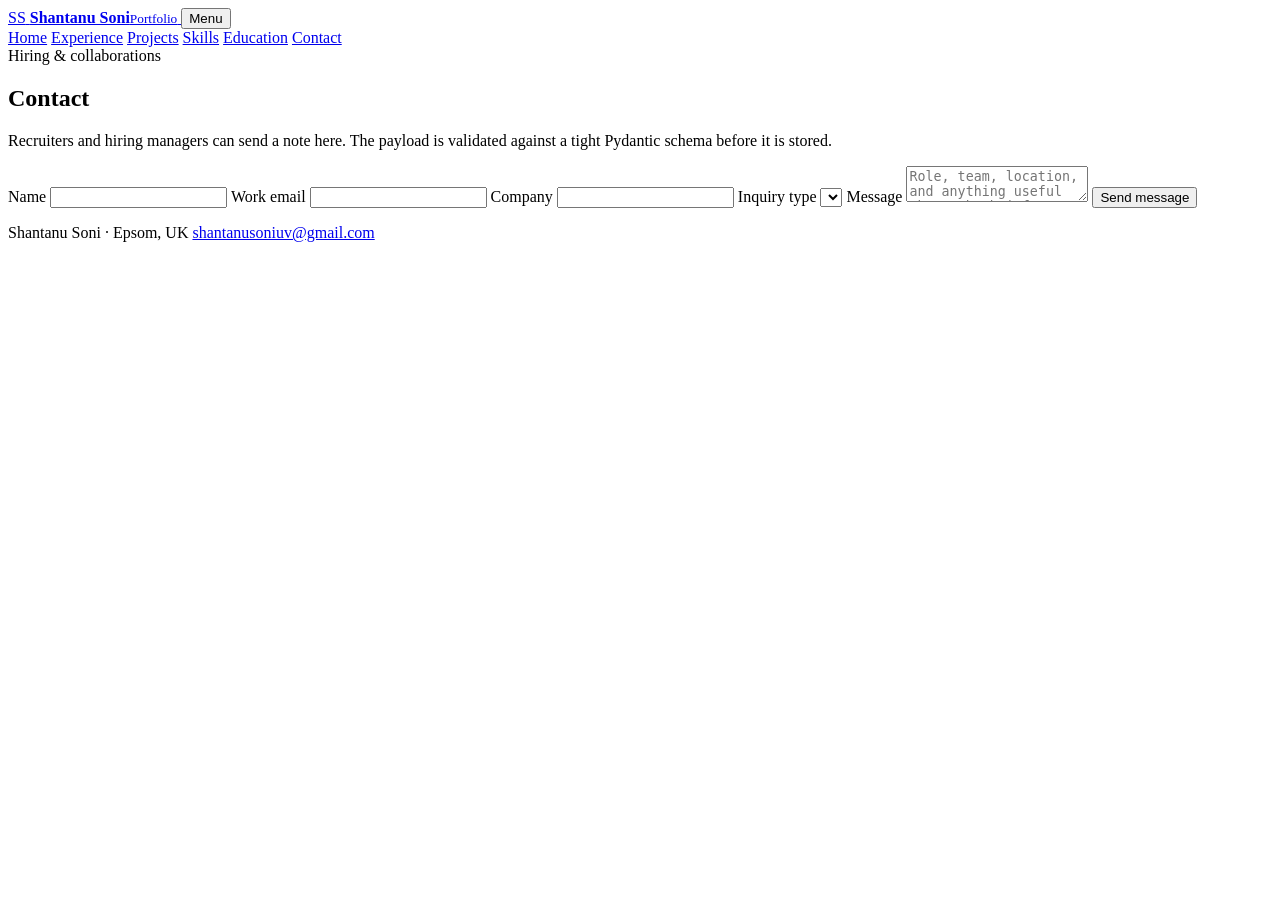
==== frontend/contact.html @ af71622b "Add the full-stack portfolio and Render Blueprint so this GitHub repo can deploy to production. Co-a" ====
<!DOCTYPE html>
<html lang="en-GB">
<head>
  <meta charset="UTF-8" />
  <meta name="viewport" content="width=device-width, initial-scale=1.0" />
  <title>Contact — Shantanu Soni</title>
  <link rel="preconnect" href="https://fonts.googleapis.com" />
  <link rel="preconnect" href="https://fonts.gstatic.com" crossorigin />
  <link href="https://fonts.googleapis.com/css2?family=Fraunces:opsz,wght@9..144,500;9..144,650&family=Outfit:wght@400;500;600;700&display=swap" rel="stylesheet" />
  <link rel="stylesheet" href="/static/css/styles.css" />
</head>
<body>
  <header class="site-header">
    <div class="container header-inner">
      <a class="brand" href="/">
        <span class="brand-mark">SS</span>
        <span class="brand-copy"><strong>Shantanu Soni</strong><small>Portfolio</small></span>
      </a>
      <button class="nav-toggle" type="button" data-nav-toggle>Menu</button>
      <nav class="site-nav" data-nav>
        <a href="/">Home</a>
        <a href="/experience">Experience</a>
        <a href="/projects">Projects</a>
        <a href="/skills">Skills</a>
        <a href="/education">Education</a>
        <a href="/contact">Contact</a>
      </nav>
    </div>
  </header>

  <section class="page-hero">
    <div class="container">
      <span class="eyebrow">Hiring & collaborations</span>
      <h1>Contact</h1>
      <p>Recruiters and hiring managers can send a note here. The payload is validated against a tight Pydantic schema before it is stored.</p>
    </div>
  </section>

  <section class="section">
    <div class="container">
      <form class="form" data-contact-form>
        <label>
          Name
          <input type="text" name="name" minlength="2" maxlength="120" required />
        </label>
        <label>
          Work email
          <input type="email" name="email" required />
        </label>
        <label>
          Company
          <input type="text" name="company" maxlength="160" />
        </label>
        <label>
          Inquiry type
          <select name="inquiry_type" id="inquiryType" required></select>
        </label>
        <label>
          Message
          <textarea name="message" minlength="20" maxlength="3000" required placeholder="Role, team, location, and anything useful about the brief."></textarea>
        </label>
        <button class="btn btn-primary" type="submit">Send message</button>
        <p class="form-status" data-form-status></p>
      </form>
    </div>
  </section>

  <footer class="site-footer">
    <div class="container footer-inner">
      <span>Shantanu Soni · Epsom, UK</span>
      <a href="mailto:shantanusoniuv@gmail.com">shantanusoniuv@gmail.com</a>
    </div>
  </footer>

  <script src="/static/js/app.js"></script>
  <script src="/static/js/contact.js"></script>
</body>
</html>
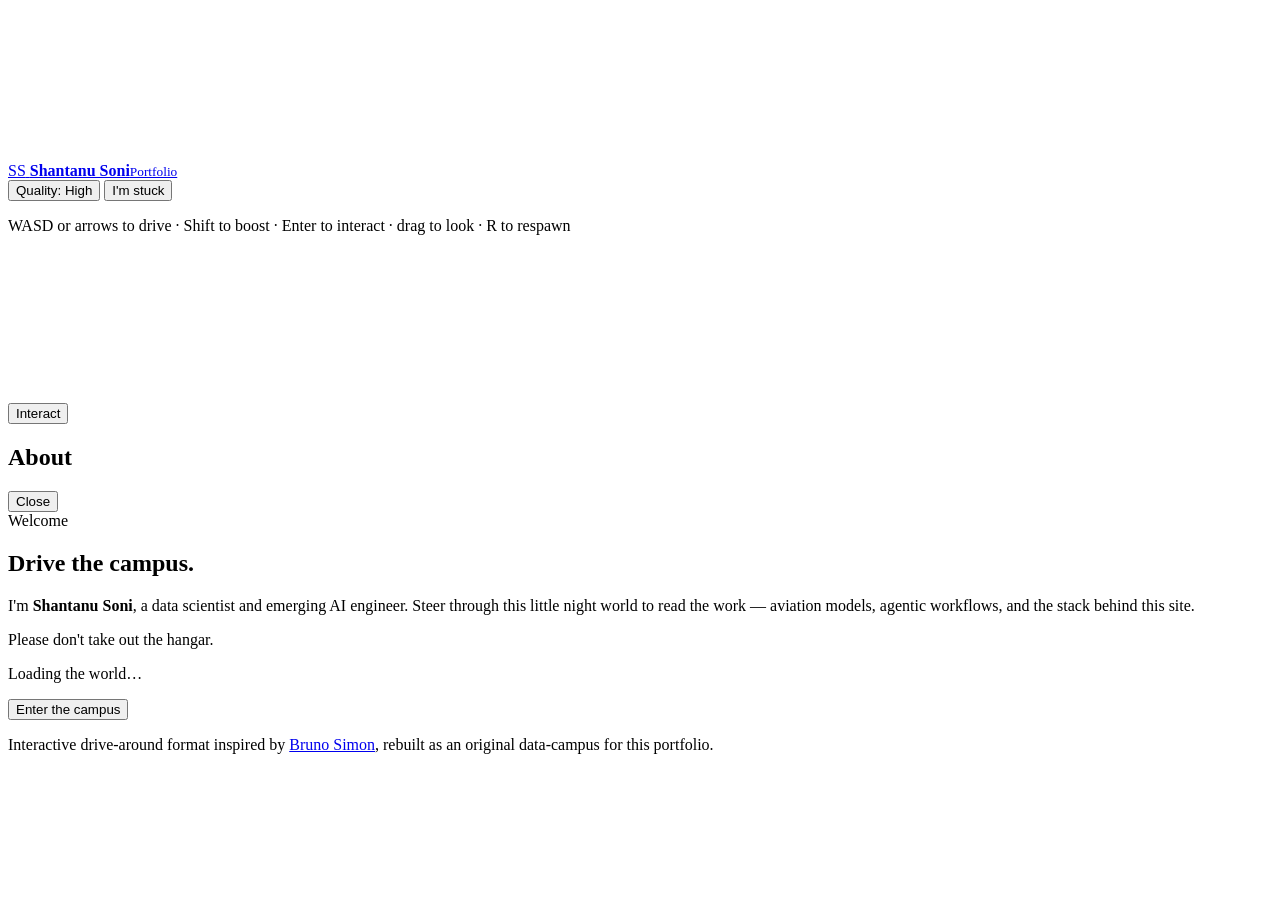
==== commit c4cdeb91: "Restructuring" ====
--- a/frontend/contact.html
+++ b/frontend/contact.html
@@ -3,76 +3,61 @@
 <head>
   <meta charset="UTF-8" />
   <meta name="viewport" content="width=device-width, initial-scale=1.0" />
-  <title>Contact — Shantanu Soni</title>
+  <title>Shantanu Soni — Data Scientist & AI Engineer</title>
   <link rel="preconnect" href="https://fonts.googleapis.com" />
   <link rel="preconnect" href="https://fonts.gstatic.com" crossorigin />
   <link href="https://fonts.googleapis.com/css2?family=Fraunces:opsz,wght@9..144,500;9..144,650&family=Outfit:wght@400;500;600;700&display=swap" rel="stylesheet" />
   <link rel="stylesheet" href="/static/css/styles.css" />
+  <link rel="stylesheet" href="/static/css/world.css" />
+  <script type="importmap">
+    {
+      "imports": {
+        "three": "https://cdn.jsdelivr.net/npm/three@0.170.0/build/three.module.js"
+      }
+    }
+  </script>
 </head>
-<body>
-  <header class="site-header">
-    <div class="container header-inner">
-      <a class="brand" href="/">
+<body class="world" data-start-zone="contact">
+  <canvas class="world-canvas" data-canvas></canvas>
+
+  <div class="hud">
+    <div class="hud-top">
+      <a class="brand brand-world" href="/">
         <span class="brand-mark">SS</span>
         <span class="brand-copy"><strong>Shantanu Soni</strong><small>Portfolio</small></span>
       </a>
-      <button class="nav-toggle" type="button" data-nav-toggle>Menu</button>
-      <nav class="site-nav" data-nav>
-        <a href="/">Home</a>
-        <a href="/experience">Experience</a>
-        <a href="/projects">Projects</a>
-        <a href="/skills">Skills</a>
-        <a href="/education">Education</a>
-        <a href="/contact">Contact</a>
-      </nav>
+      <div class="hud-actions">
+        <button class="btn" type="button" data-quality>Quality: High</button>
+        <button class="btn" type="button" data-respawn>I'm stuck</button>
+      </div>
     </div>
-  </header>
+    <div class="prompt is-hidden" data-prompt></div>
+    <p class="help">WASD or arrows to drive · Shift to boost · Enter to interact · drag to look · R to respawn</p>
+    <canvas class="minimap" width="148" height="148" data-minimap></canvas>
+    <div class="stick" data-stick><div class="stick-knob" data-stick-knob></div></div>
+    <button class="btn btn-primary interact-btn" type="button" data-interact>Interact</button>
+  </div>
 
-  <section class="page-hero">
-    <div class="container">
-      <span class="eyebrow">Hiring & collaborations</span>
-      <h1>Contact</h1>
-      <p>Recruiters and hiring managers can send a note here. The payload is validated against a tight Pydantic schema before it is stored.</p>
+  <aside class="panel" data-panel>
+    <div class="panel-head">
+      <h2 data-panel-title>About</h2>
+      <button class="btn btn-ghost" type="button" data-close-panel>Close</button>
+    </div>
+    <div class="panel-body" data-panel-body></div>
+  </aside>
+
+  <section class="intro" data-intro>
+    <div class="intro-card">
+      <span class="eyebrow">Welcome</span>
+      <h1>Drive the campus.</h1>
+      <p>I'm <strong>Shantanu Soni</strong>, a data scientist and emerging AI engineer. Steer through this little night world to read the work — aviation models, agentic workflows, and the stack behind this site.</p>
+      <p>Please don't take out the hangar.</p>
+      <p class="muted" data-load-status>Loading the world…</p>
+      <button class="btn btn-primary" type="button" data-enter>Enter the campus</button>
+      <p class="credit">Interactive drive-around format inspired by <a href="https://bruno-simon.com/" target="_blank" rel="noreferrer">Bruno Simon</a>, rebuilt as an original data-campus for this portfolio.</p>
     </div>
   </section>
 
-  <section class="section">
-    <div class="container">
-      <form class="form" data-contact-form>
-        <label>
-          Name
-          <input type="text" name="name" minlength="2" maxlength="120" required />
-        </label>
-        <label>
-          Work email
-          <input type="email" name="email" required />
-        </label>
-        <label>
-          Company
-          <input type="text" name="company" maxlength="160" />
-        </label>
-        <label>
-          Inquiry type
-          <select name="inquiry_type" id="inquiryType" required></select>
-        </label>
-        <label>
-          Message
-          <textarea name="message" minlength="20" maxlength="3000" required placeholder="Role, team, location, and anything useful about the brief."></textarea>
-        </label>
-        <button class="btn btn-primary" type="submit">Send message</button>
-        <p class="form-status" data-form-status></p>
-      </form>
-    </div>
-  </section>
-
-  <footer class="site-footer">
-    <div class="container footer-inner">
-      <span>Shantanu Soni · Epsom, UK</span>
-      <a href="mailto:shantanusoniuv@gmail.com">shantanusoniuv@gmail.com</a>
-    </div>
-  </footer>
-
-  <script src="/static/js/app.js"></script>
-  <script src="/static/js/contact.js"></script>
+  <script type="module" src="/static/js/world.js"></script>
 </body>
 </html>
